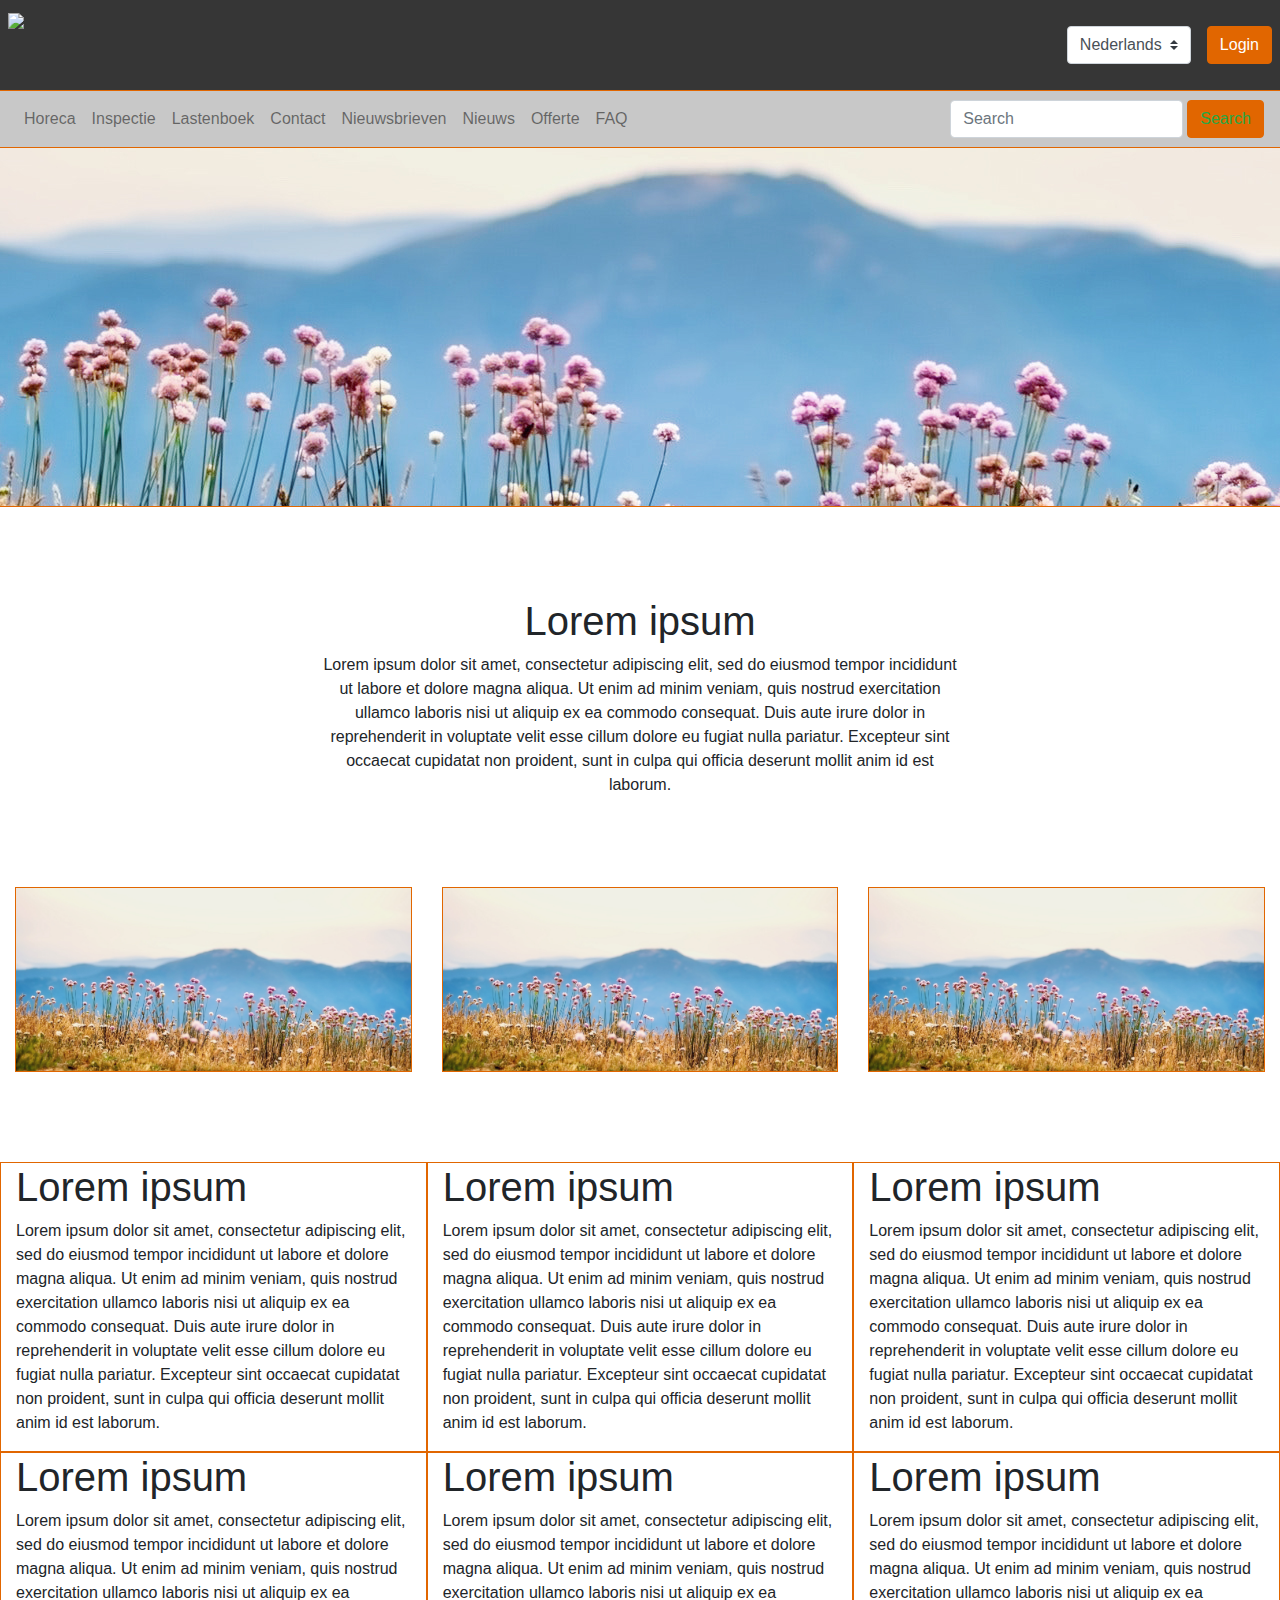
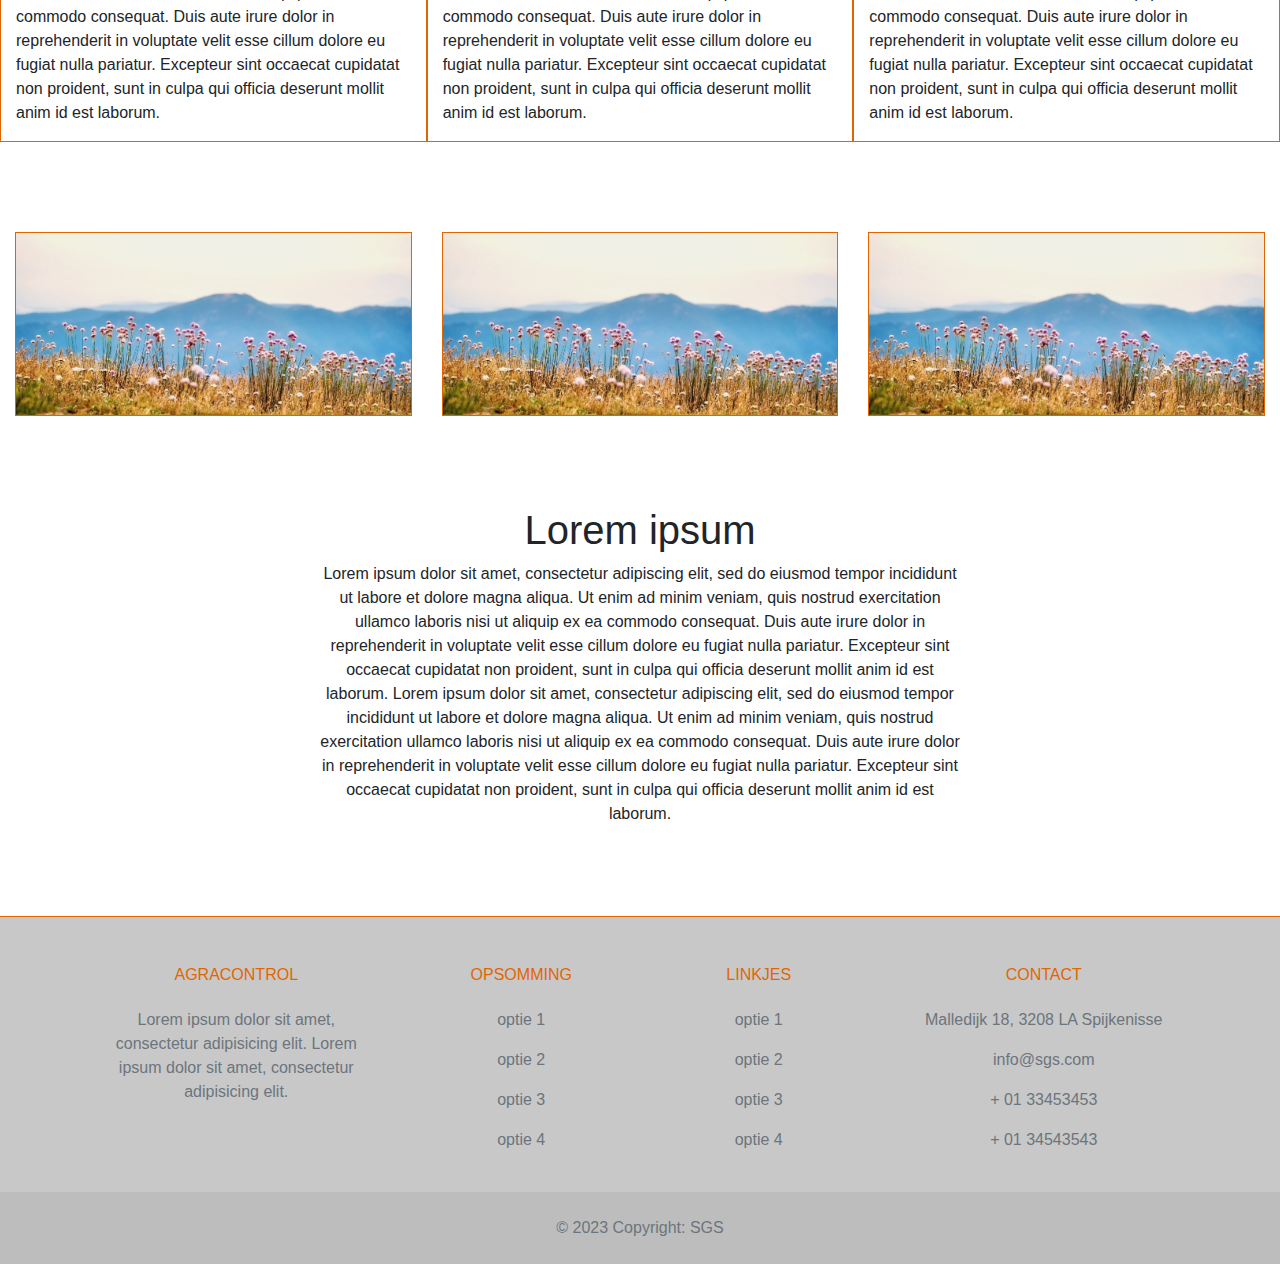
==== index.html @ 4876bb32 "Add files via upload" ====
<!DOCTYPE html>
<html lang="en-nl">

<head>
    <meta charset="UTF-8">
    <meta name="viewport" content="width=device-width, initial-scale=1.0">
    <title>AgroControl</title>

    <!-- Bootstrap -->
    <link rel="stylesheet" href="https://cdn.jsdelivr.net/npm/bootstrap@4.3.1/dist/css/bootstrap.min.css"
        integrity="sha384-ggOyR0iXCbMQv3Xipma34MD+dH/1fQ784/j6cY/iJTQUOhcWr7x9JvoRxT2MZw1T" crossorigin="anonymous">
    <script src="https://code.jquery.com/jquery-3.2.1.slim.min.js"
        integrity="sha384-KJ3o2DKtIkvYIK3UENzmM7KCkRr/rE9/Qpg6aAZGJwFDMVNA/GpGFF93hXpG5KkN"
        crossorigin="anonymous"></script>
    <script src="https://cdn.jsdelivr.net/npm/popper.js@1.12.9/dist/umd/popper.min.js"
        integrity="sha384-ApNbgh9B+Y1QKtv3Rn7W3mgPxhU9K/ScQsAP7hUibX39j7fakFPskvXusvfa0b4Q"
        crossorigin="anonymous"></script>
    <script src="https://cdn.jsdelivr.net/npm/bootstrap@4.0.0/dist/js/bootstrap.min.js"
        integrity="sha384-JZR6Spejh4U02d8jOt6vLEHfe/JQGiRRSQQxSfFWpi1MquVdAyjUar5+76PVCmYl"
        crossorigin="anonymous"></script>

    <!-- custom CSS -->
    <link href="style/style.css" rel="stylesheet">
    <link href="../style/home.css" rel="stylesheet">
    <link href="../style/responsive.css" rel="stylesheet">
</head>

<body>

    <!-- Header -->
    <header class="d-flex">
        <div class="mr-auto p-2">
            <!-- placeholder img -->
            <a href="../index.html">
                <img src="Media/SGS_logo.png" class="h-100">
            </a>
        </div>
        <!-- Vertaal optie -->
        <div class="p-2 align-self-center">
            <select class="custom-select">
                <option selected>Nederlands</option>
                <option value="2">Frans</option>
            </select>
        </div>
        <!-- login button -->
        <div class="p-2 align-self-center">
            <button type="button" class="btn btn-secondary bigScreenButton">Login</button>
        </div>

    </header>



    <!-- Navigatie -->
    <nav class="navbar navbar-expand-lg navbar-light">
        <button class="navbar-toggler" type="button" data-toggle="collapse" data-target="#navbarSupportedContent"
            aria-controls="navbarSupportedContent" aria-expanded="false" aria-label="Toggle navigation">
            <span class="navbar-toggler-icon"></span>
        </button>

        <div class="collapse navbar-collapse" id="navbarSupportedContent">
            <ul class="navbar-nav mr-auto">
                <li class="nav-item">
                    <a class="nav-link" href="">Horeca<span class="sr-only">(current)</span></a>
                </li>
                <li class="nav-item">
                    <a class="nav-link" href="">Inspectie</a>
                </li>
                <li class="nav-item">
                    <a class="nav-link" data-toggle="collapse" href="#collapseExample" role="button"
                        aria-expanded="false" aria-controls="collapseExample">
                        Lastenboek
                    </a>
                    <!-- Submenu -->
                    <div class="collapse" id="collapseExample">
                        <ul class="navbar-nav mr-auto d-flex">
                            <div class="d-flex flex-column">
                                <div class="p-2 subnav-link">Flex item 1</div>
                                <div class="p-2 subnav-link">Flex item 2</div>
                                <div class="p-2 subnav-link">Flex item 3</div>
                                <div class="p-2 subnav-link">Flex item 4</div>
                                <div class="p-2 subnav-link">Flex item 5</div>
                            </div>
                            <div class="d-flex flex-column">
                                <div class="p-2 subnav-link">Flex item 6</div>
                                <div class="p-2 subnav-link">Flex item 7</div>
                                <div class="p-2 subnav-link">Flex item 8</div>
                                <div class="p-2 subnav-link">Flex item 9</div>
                                <div class="p-2 subnav-link">Flex item 10</div>
                            </div>
                            <div class="d-flex flex-column">
                                <div class="p-2 subnav-link">Flex item 11</div>
                                <div class="p-2 subnav-link">Flex item 12</div>
                                <div class="p-2 subnav-link">Flex item 13</div>
                                <div class="p-2 subnav-link">Flex item 14</div>
                                <div class="p-2 subnav-link">Flex item 15</div>
                            </div>
                            <div class="d-flex flex-column">
                                <div class="p-2 subnav-link">Flex item 16</div>
                                <div class="p-2 subnav-link">Flex item 17</div>
                                <div class="p-2 subnav-link">Flex item 18</div>
                                <div class="p-2 subnav-link">Flex item 19</div>
                                <div class="p-2 subnav-link">Flex item 20</div>
                            </div>
                        </ul>
                    </div>
                </li>
                <li class="nav-item">
                    <a class="nav-link" href="">Contact</a>
                </li>
                <li class="nav-item">
                    <a class="nav-link" href="">Nieuwsbrieven</a>
                </li>
                <li class="nav-item">
                    <a class="nav-link" href="">Nieuws</a>
                </li>
                <li class="nav-item">
                    <a class="nav-link" href="">Offerte</a>
                </li>
                <li class="nav-item">
                    <a class="nav-link" href="pages/faq.html">FAQ</a>
                </li>
                <li class="nav-item smalScreenButton">
                    <a class="nav-link" href="">Login</a>
                </li>
            </ul>
            <!-- Login button -->
           
            <form class="form-inline my-1 my-lg-0">
                <input class="form-control mr-sm-1" type="search" placeholder="Search" aria-label="Search">
                <button class="btn btn-outline-success my-2 my-sm-0" type="submit">Search</button>
            </form>
        </div>
    </nav>

    <!-- CoverIMG -->
    <div>
        <img src="../media/coverIMG.jpg" class="CoverIMG">
    </div>

    <main>
        <!-- intro tekst -->
        <div class="text-center w-50 m-auto">
            <h1>Lorem ipsum</h1>
            <p>
                Lorem ipsum dolor sit amet, consectetur adipiscing elit, sed do eiusmod tempor incididunt ut labore et
                dolore magna aliqua. Ut enim ad minim veniam, quis nostrud exercitation ullamco laboris nisi ut aliquip
                ex ea commodo consequat. Duis aute irure dolor in reprehenderit in voluptate velit esse cillum dolore eu
                fugiat nulla pariatur. Excepteur sint occaecat cupidatat non proident, sunt in culpa qui officia
                deserunt mollit anim id est laborum.
            </p>
        </div>

        <!-- Images naast elkaar -->
        <div class="row w-100 ml-auto mr-auto images">
            <div class="col-xs-12 col-sm-6 col-lg-4 image">
                <img src="../media/coverIMG.jpg" style="width: 100%;" class="rand">
            </div>
            <div class="col-xs-12 col-sm-6 col-lg-4 image">
                <img src="../media/coverIMG.jpg" style="width: 100%;" class="rand">
            </div>
            <div class="col-xs-12 col-sm-6 col-lg-4 image">
                <img src="../media/coverIMG.jpg" style="width: 100%;" class="rand">
            </div>
        </div>


        <!-- tekstblokken -->
        <div class="row w-100 m-auto">
            <div class="col-xs-12 col-sm-6 col-lg-4 rand">
                <h1>Lorem ipsum</h1>
                <p>
                    Lorem ipsum dolor sit amet, consectetur adipiscing elit, sed do eiusmod tempor incididunt ut
                    labore et
                    dolore magna aliqua. Ut enim ad minim veniam, quis nostrud exercitation ullamco laboris nisi
                    ut
                    aliquip
                    ex ea commodo consequat. Duis aute irure dolor in reprehenderit in voluptate velit esse
                    cillum
                    dolore eu
                    fugiat nulla pariatur. Excepteur sint occaecat cupidatat non proident, sunt in culpa qui
                    officia
                    deserunt mollit anim id est laborum.
                </p>
            </div>
            <div class="col-xs-12 col-sm-6 col-lg-4 rand">
                <h1>Lorem ipsum</h1>
                <p>
                    Lorem ipsum dolor sit amet, consectetur adipiscing elit, sed do eiusmod tempor incididunt ut
                    labore et
                    dolore magna aliqua. Ut enim ad minim veniam, quis nostrud exercitation ullamco laboris nisi
                    ut
                    aliquip
                    ex ea commodo consequat. Duis aute irure dolor in reprehenderit in voluptate velit esse
                    cillum
                    dolore eu
                    fugiat nulla pariatur. Excepteur sint occaecat cupidatat non proident, sunt in culpa qui
                    officia
                    deserunt mollit anim id est laborum.
                </p>
            </div>
            <div class="col-xs-12 col-sm-6 col-lg-4 rand">
                <h1>Lorem ipsum</h1>
                <p>
                    Lorem ipsum dolor sit amet, consectetur adipiscing elit, sed do eiusmod tempor incididunt ut
                    labore et
                    dolore magna aliqua. Ut enim ad minim veniam, quis nostrud exercitation ullamco laboris nisi
                    ut
                    aliquip
                    ex ea commodo consequat. Duis aute irure dolor in reprehenderit in voluptate velit esse
                    cillum
                    dolore eu
                    fugiat nulla pariatur. Excepteur sint occaecat cupidatat non proident, sunt in culpa qui
                    officia
                    deserunt mollit anim id est laborum.
                </p>
            </div>
            <div class="col-xs-12 col-sm-6 col-lg-4 rand">
                <h1>Lorem ipsum</h1>
                <p>
                    Lorem ipsum dolor sit amet, consectetur adipiscing elit, sed do eiusmod tempor incididunt ut
                    labore et
                    dolore magna aliqua. Ut enim ad minim veniam, quis nostrud exercitation ullamco laboris nisi
                    ut
                    aliquip
                    ex ea commodo consequat. Duis aute irure dolor in reprehenderit in voluptate velit esse
                    cillum
                    dolore eu
                    fugiat nulla pariatur. Excepteur sint occaecat cupidatat non proident, sunt in culpa qui
                    officia
                    deserunt mollit anim id est laborum.
                </p>
            </div>
            <div class="col-xs-12 col-sm-6 col-lg-4 rand">
                <h1>Lorem ipsum</h1>
                <p>
                    Lorem ipsum dolor sit amet, consectetur adipiscing elit, sed do eiusmod tempor incididunt ut
                    labore et
                    dolore magna aliqua. Ut enim ad minim veniam, quis nostrud exercitation ullamco laboris nisi
                    ut
                    aliquip
                    ex ea commodo consequat. Duis aute irure dolor in reprehenderit in voluptate velit esse
                    cillum
                    dolore eu
                    fugiat nulla pariatur. Excepteur sint occaecat cupidatat non proident, sunt in culpa qui
                    officia
                    deserunt mollit anim id est laborum.
                </p>
            </div>
            <div class="col-xs-12 col-sm-6 col-lg-4 rand">
                <h1>Lorem ipsum</h1>
                <p>
                    Lorem ipsum dolor sit amet, consectetur adipiscing elit, sed do eiusmod tempor incididunt ut
                    labore et
                    dolore magna aliqua. Ut enim ad minim veniam, quis nostrud exercitation ullamco laboris nisi
                    ut
                    aliquip
                    ex ea commodo consequat. Duis aute irure dolor in reprehenderit in voluptate velit esse
                    cillum
                    dolore eu
                    fugiat nulla pariatur. Excepteur sint occaecat cupidatat non proident, sunt in culpa qui
                    officia
                    deserunt mollit anim id est laborum.
                </p>
            </div>
        </div>

        <!-- Images naast elkaar -->
        <div class="row w-100 ml-auto mr-auto images">
            <div class="col-xs-12 col-sm-6 col-lg-4 image">
                <img src="../media/coverIMG.jpg" style="width: 100%;" class="rand">
            </div>
            <div class="col-xs-12 col-sm-6 col-lg-4 image">
                <img src="../media/coverIMG.jpg" style="width: 100%;" class="rand">
            </div>
            <div class="col-xs-12 col-sm-6 col-lg-4 image">
                <img src="../media/coverIMG.jpg" style="width: 100%;" class="rand">
            </div>
        </div>

        <!-- tekstblok -->
        <div class="text-center w-50 m-auto">
            <h1>Lorem ipsum</h1>
            <p>
                Lorem ipsum dolor sit amet, consectetur adipiscing elit, sed do eiusmod tempor incididunt ut labore
                et
                dolore magna aliqua. Ut enim ad minim veniam, quis nostrud exercitation ullamco laboris nisi ut
                aliquip
                ex ea commodo consequat. Duis aute irure dolor in reprehenderit in voluptate velit esse cillum
                dolore eu
                fugiat nulla pariatur. Excepteur sint occaecat cupidatat non proident, sunt in culpa qui officia
                deserunt mollit anim id est laborum.
                Lorem ipsum dolor sit amet, consectetur adipiscing elit, sed do eiusmod tempor incididunt ut labore
                et
                dolore magna aliqua. Ut enim ad minim veniam, quis nostrud exercitation ullamco laboris nisi ut
                aliquip
                ex ea commodo consequat. Duis aute irure dolor in reprehenderit in voluptate velit esse cillum
                dolore eu
                fugiat nulla pariatur. Excepteur sint occaecat cupidatat non proident, sunt in culpa qui officia
                deserunt mollit anim id est laborum.
            </p>
        </div>
    </main>


    <!-- Footer -->
    <footer class="text-center text-lg-start text-muted">
        <section>
            <div class="container text-center text-md-start mt-5">
                <!-- Grid row -->
                <div class="row mt-3">
                    <!-- Grid column -->
                    <div class="col-md-3 col-lg-4 col-xl-3 mx-auto mb-4">
                        <h6 class="text-uppercase fw-bold mb-4 footer-title">
                            Agracontrol
                        </h6>
                        <p>
                            Lorem ipsum dolor sit amet, consectetur adipisicing elit. Lorem ipsum
                            dolor sit amet, consectetur adipisicing elit.
                        </p>
                    </div>

                    <!-- Grid column -->
                    <div class="col-md-2 col-lg-2 col-xl-2 mx-auto mb-4">
                        <h6 class="text-uppercase fw-bold mb-4 footer-title">
                            opsomming
                        </h6>
                        <p>
                            <a href="" class="text-reset">optie 1</a>
                        </p>
                        <p>
                            <a href="" class="text-reset">optie 2</a>
                        </p>
                        <p>
                            <a href="" class="text-reset">optie 3</a>
                        </p>
                        <p>
                            <a href="" class="text-reset">optie 4</a>
                        </p>
                    </div>

                    <!-- Grid column -->
                    <div class="col-md-2 col-lg-2 col-xl-2 mx-auto mb-4">
                        <h6 class="text-uppercase fw-bold mb-4 footer-title">
                            linkjes
                        </h6>
                        <p>
                            <a href="" class="text-reset">optie 1</a>
                        </p>
                        <p>
                            <a href="" class="text-reset">optie 2</a>
                        </p>
                        <p>
                            <a href="" class="text-reset">optie 3</a>
                        </p>
                        <p>
                            <a href="" class="text-reset">optie 4</a>
                        </p>
                    </div>

                    <!-- Grid column -->
                    <div class="col-md-4 col-lg-3 col-xl-3 mx-auto mb-md-0 mb-4">
                        <h6 class="text-uppercase fw-bold mb-4 footer-title">Contact</h6>
                        <p><i class="fas fa-home me-3"></i>Malledijk 18, 3208 LA Spijkenisse</p>
                        <p>
                            <i class="fas fa-envelope me-3"></i>
                            info@sgs.com
                        </p>
                        <p><i class="fas fa-phone me-3"></i> + 01 33453453</p>
                        <p><i class="fas fa-print me-3"></i> + 01 34543543</p>
                    </div>
                </div>
            </div>
        </section>

        <!-- Copyright -->
        <div class="text-center p-4" id="copyrightBar">
            © 2023 Copyright:
            <a class="text-reset fw-bold" href="https://www.sgs.com/nl-nl" target="_blank">SGS</a>
        </div>
    </footer>


</body>

</html>
---- style/style.css ----
body {
    margin: 0;
}

header {
    height: 10vh;
    background-color: rgb(54, 54, 54);
}

nav,
footer {
    background-color: rgb(200, 200, 200);
    border-top: 1px solid rgb(225, 102, 0);
}

main {
    margin-top: 10vh;
    margin-bottom: 10vh;
}

#copyrightBar {
    background-color: rgba(0, 0, 0, 0.05);
}

.CoverIMG {
    width: 100%;
    height: 40vh;
    object-fit: none;
    border-top: 1px solid rgb(225, 102, 0);
    border-bottom: 1px solid rgb(225, 102, 0);
}

.subnav-link {
    text-decoration: underline rgb(225, 225, 225);
    text-underline-offset: 8px;
}

.nav-link:hover,
.subnav-link:hover,
.text-reset:hover {
    text-decoration: underline rgb(225, 102, 0);
    text-underline-offset: 8px;
}

.footer-title {
    color: rgb(225, 102, 0);
}

.btn {
    background-color: rgb(225, 102, 0);
    border: 1px solid rgb(225, 102, 0);
}

.btn:hover {
    background-color: rgb(225, 102, 0);
    opacity: .8;
}

.smalScreenButton {
    display: none;
}

@media (max-width: 992px) {
    .bigScreenButton {
        display: none;
    }
    .smalScreenButton{
        display: block;
    }
}
---- style/home.css ----
.rand {
    border: 1px solid rgb(225, 102, 0);
}

.image {
    margin-top: 2vh;
    margin-bottom: 2vh;
}

.images {
    margin-top: 8vh;
    margin-bottom: 8vh;
}
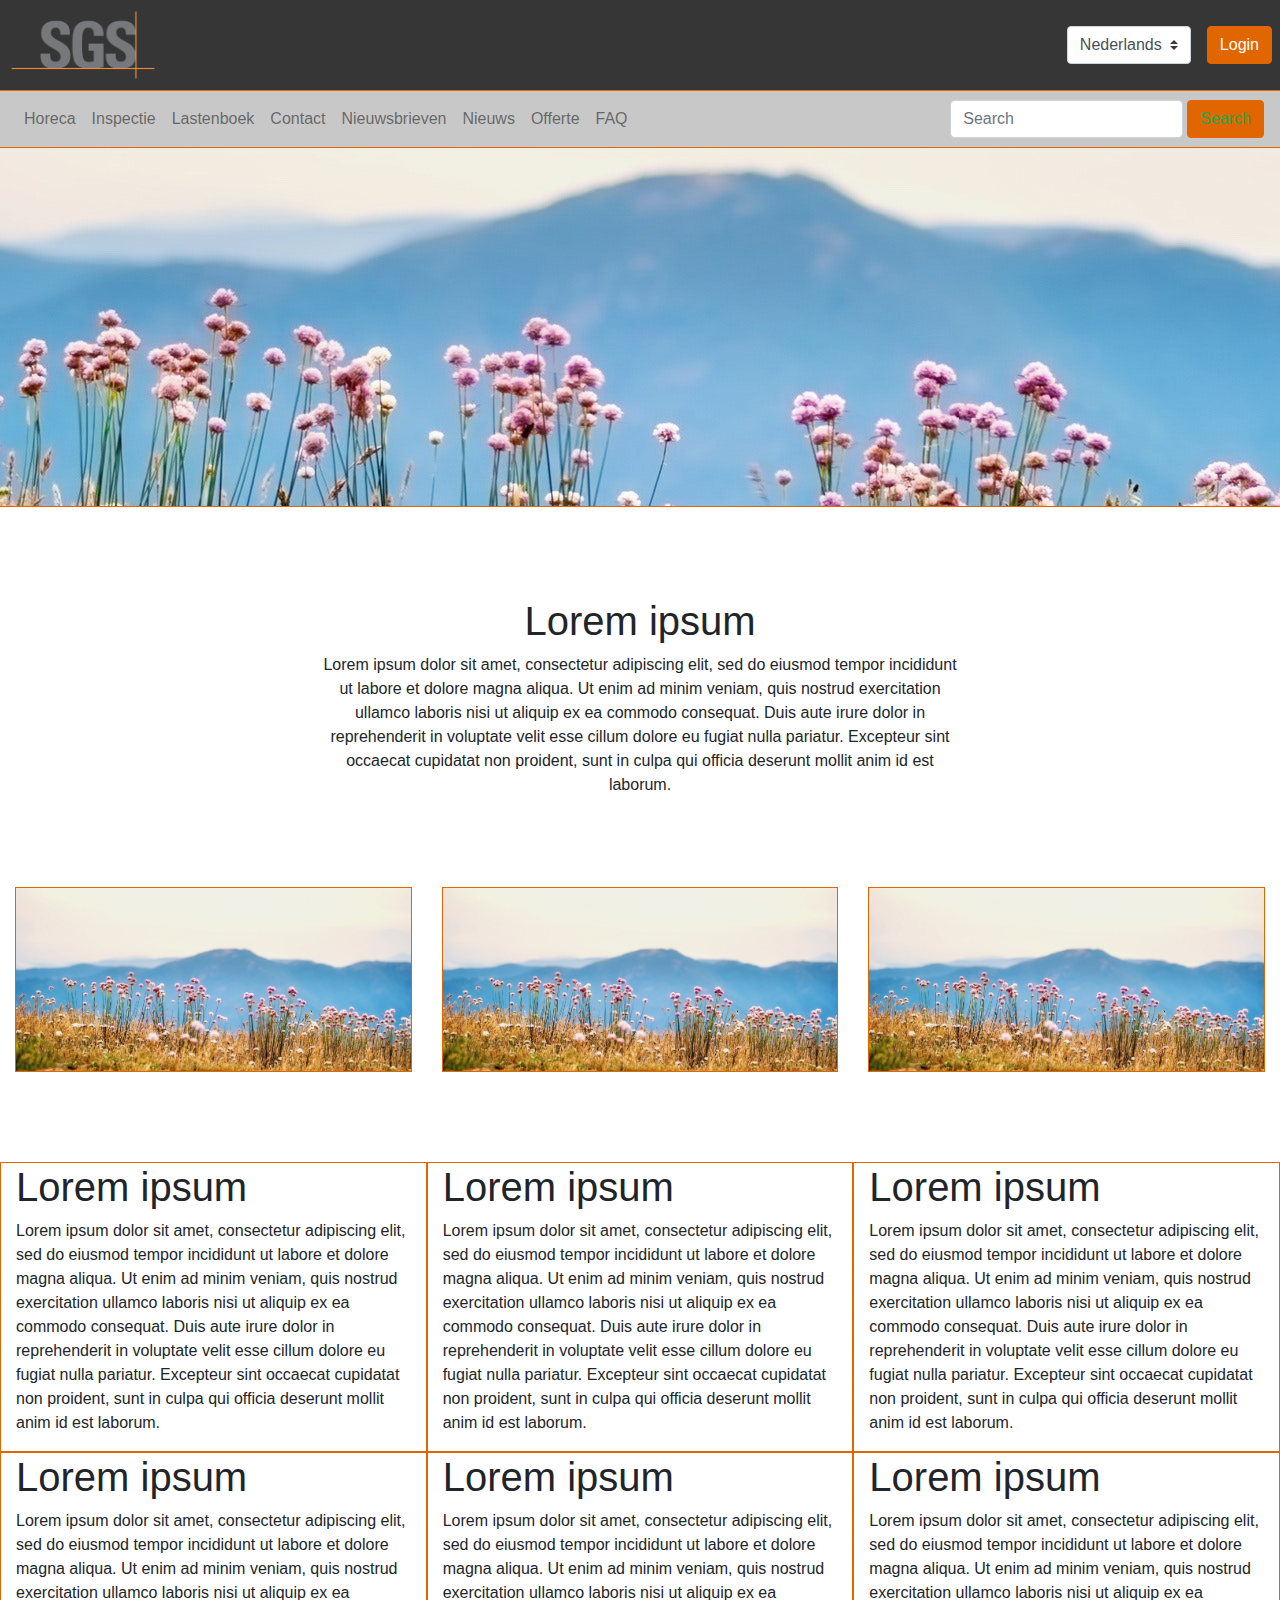
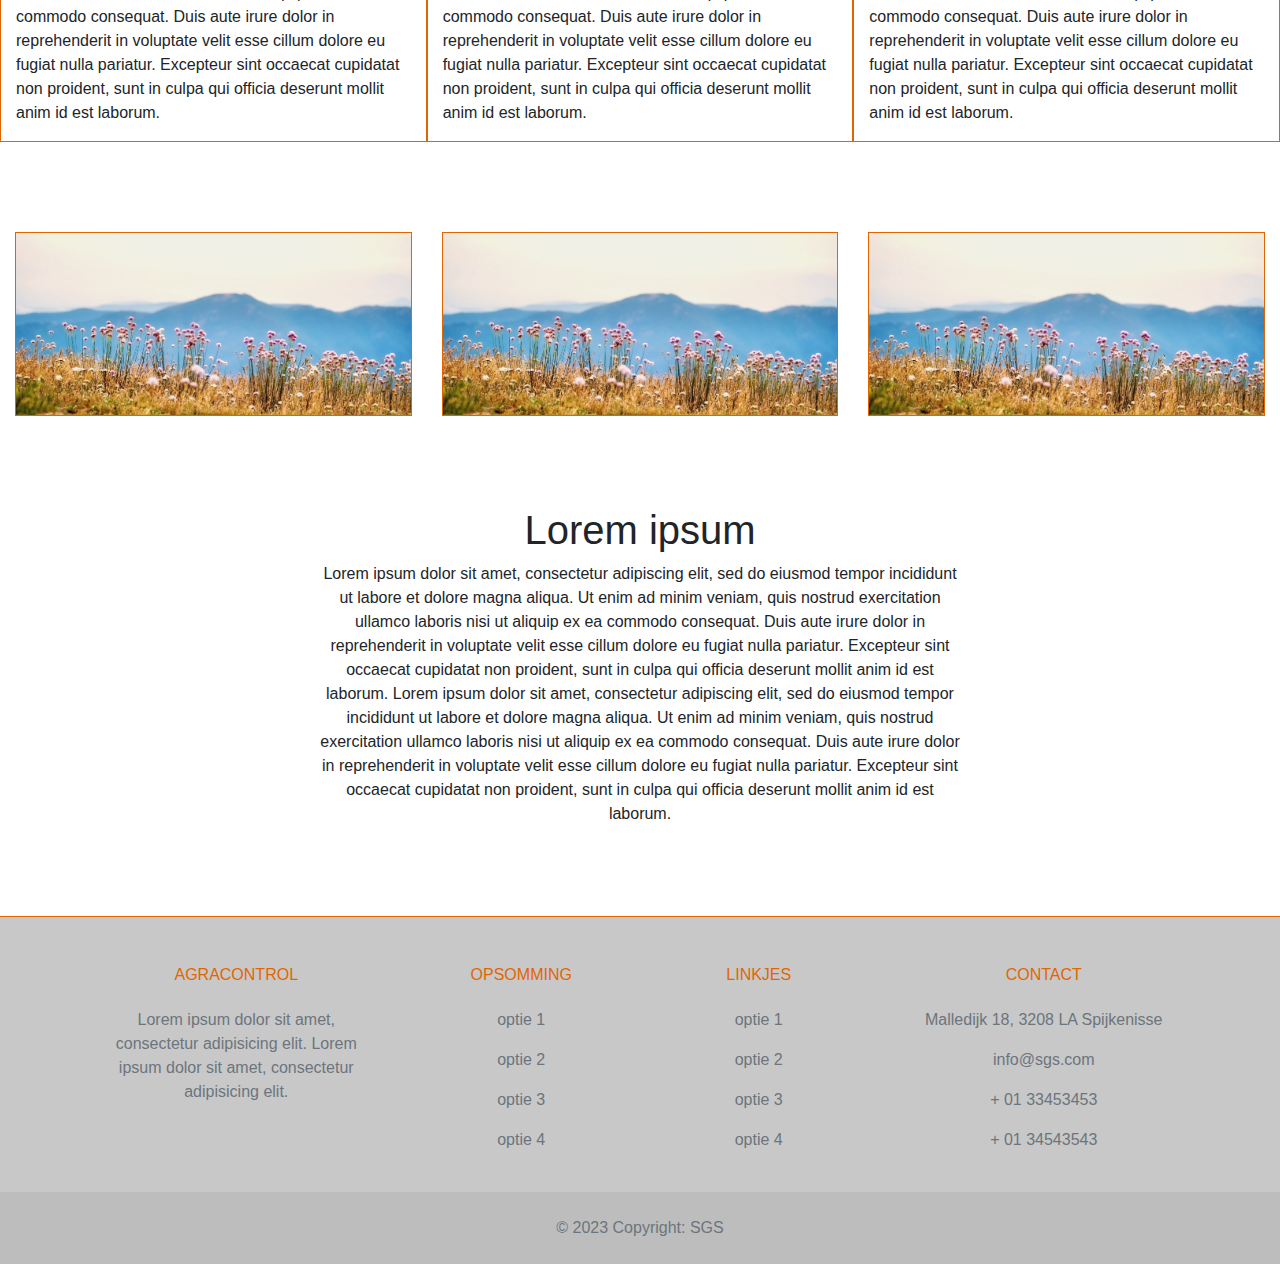
==== commit 2c094a78: "Update index.html" ====
--- a/index.html
+++ b/index.html
@@ -32,7 +32,7 @@
         <div class="mr-auto p-2">
             <!-- placeholder img -->
             <a href="../index.html">
-                <img src="Media/SGS_logo.png" class="h-100">
+                <img src="media/SGS_logo.png" class="h-100">
             </a>
         </div>
         <!-- Vertaal optie -->
@@ -135,7 +135,7 @@
 
     <!-- CoverIMG -->
     <div>
-        <img src="../media/coverIMG.jpg" class="CoverIMG">
+        <img src="media/coverIMG.jpg" class="CoverIMG">
     </div>
 
     <main>
@@ -154,13 +154,13 @@
         <!-- Images naast elkaar -->
         <div class="row w-100 ml-auto mr-auto images">
             <div class="col-xs-12 col-sm-6 col-lg-4 image">
-                <img src="../media/coverIMG.jpg" style="width: 100%;" class="rand">
-            </div>
-            <div class="col-xs-12 col-sm-6 col-lg-4 image">
-                <img src="../media/coverIMG.jpg" style="width: 100%;" class="rand">
-            </div>
-            <div class="col-xs-12 col-sm-6 col-lg-4 image">
-                <img src="../media/coverIMG.jpg" style="width: 100%;" class="rand">
+                <img src="media/coverIMG.jpg" style="width: 100%;" class="rand">
+            </div>
+            <div class="col-xs-12 col-sm-6 col-lg-4 image">
+                <img src="media/coverIMG.jpg" style="width: 100%;" class="rand">
+            </div>
+            <div class="col-xs-12 col-sm-6 col-lg-4 image">
+                <img src="media/coverIMG.jpg" style="width: 100%;" class="rand">
             </div>
         </div>
 
@@ -383,4 +383,4 @@
 
 </body>
 
-</html>+</html>
